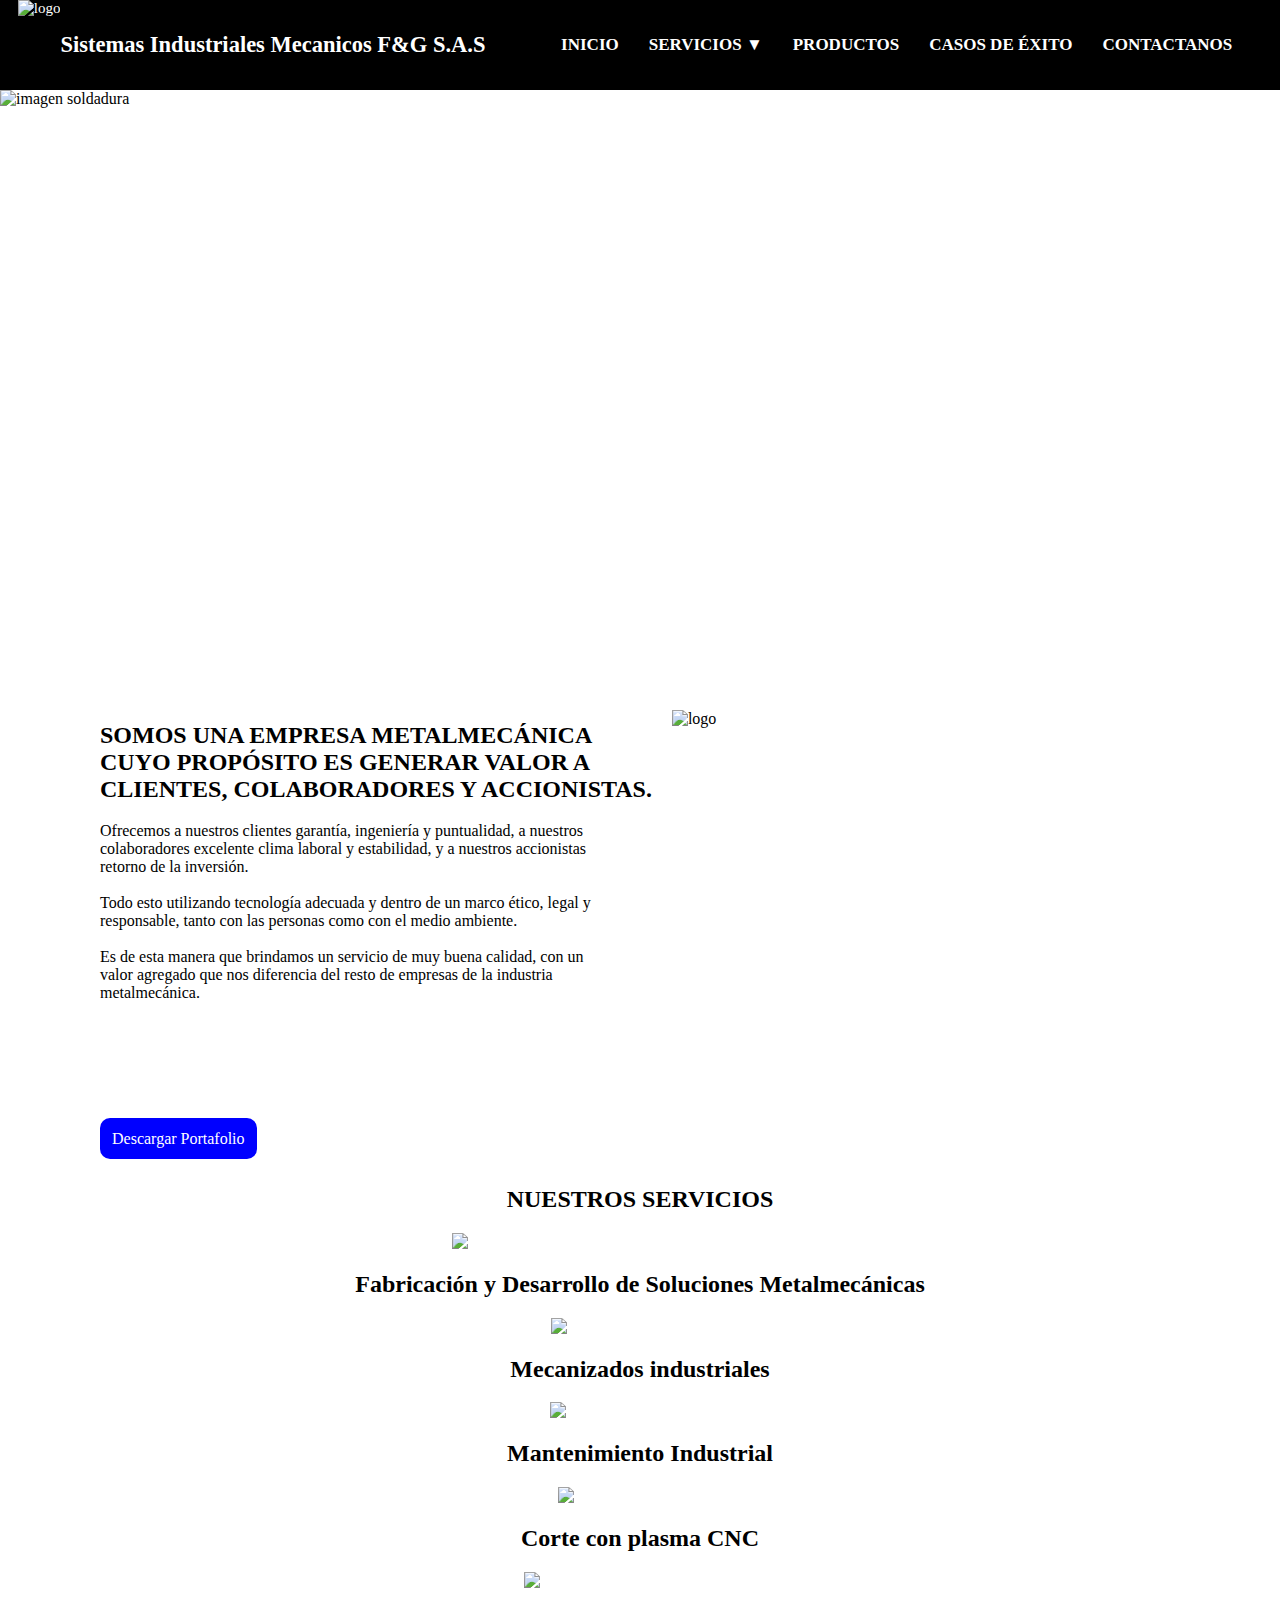
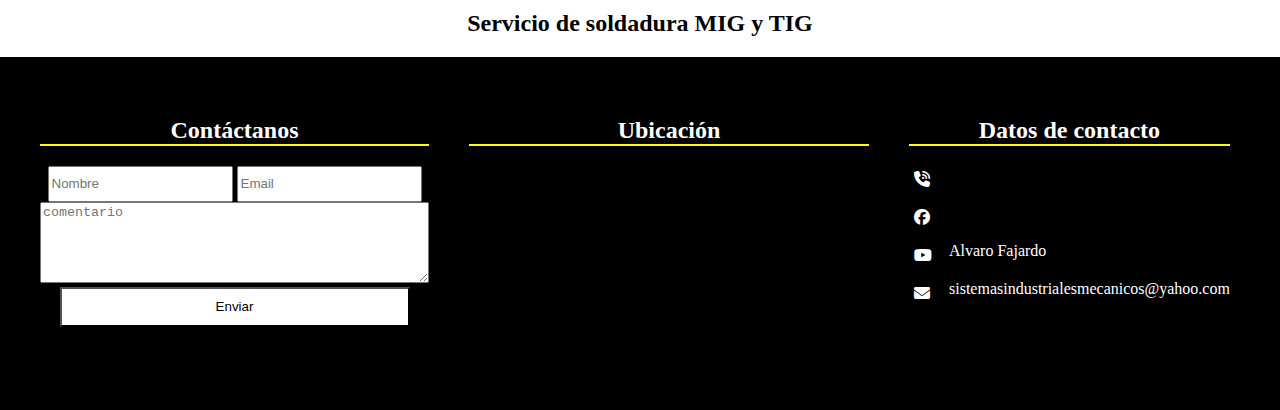
==== index.html @ 3709bdce "primer guardado" ====
<!DOCTYPE html>
<html lang="en">
<head>
    <meta charset="UTF-8">
    <meta http-equiv="X-UA-Compatible" content="IE=edge">
    <meta name="viewport" content="width=device-width, initial-scale=1.0">
    <title>SIM</title>
    <link rel="stylesheet" href="./estilos/style.css">
   <link rel="shortcut icon" href="./imagenes/WhatsApp_Image_2023-05-24_at_4.40.27_PM-removebg-preview.png" type="imege/x-icon">
   <link rel="stylesheet" href="https://cdnjs.cloudflare.com/ajax/libs/font-awesome/6.4.0/css/all.min.css">
</head>
<body>
     <!--primera parte-->
 <header>
        <a href="index.html" class="logo">
            <img src="./imagenes/WhatsApp_Image_2023-05-24_at_4.40.27_PM-removebg-preview.png" alt="logo">
            <h2 class="titulo">Sistemas Industriales Mecanicos F&G S.A.S</h2>
        </a>
        <nav>
            <ol class="listaorisontal">
                <li>
                  <a href="index.html" class="links">INICIO</a>
                </li>
                <li>
                  <a href="./pages/Servicios.html" class="links">SERVICIOS &#9660;</a>
                  <ol class="listavertical">
                    <li><a href="./pages/fabricacion.html">Fabricación y Desarrollo de Soluciones Metalmecánicas</a></li>
                    <li><a href="./pages/mecanizos.html">Mecánizados Industriales</a></li>
                    <li><a href="./pages/mantenimiento.html">Mantenimiento Industrial</a></li>
                    <li><a href="./pages/SoldaduraMIG.html">Soldadura MIG y TIG</a></li>
                    <li><a href="./pages/SoldaduraMIG.html">Corte de plasma CNC</a></li>
                  </ol>
               </li>
               <li>
                  <a href="./pages/productos.html" class="links">PRODUCTOS</a>
               </li>
                <li>
                  <a href="./pages/casosdeexito.html" class="links">CASOS DE ÉXITO</a>
              </li>
               <li>
                  <a href="./pages/contacto.html" class="links">CONTACTANOS</a>
            </li>
            </ol>
        </nav>
 </header>
 <!--carrusel-->
 <main>
    <div class="carrusel" >
        <img src="./imagenes/soldador.jpeg" alt="imagen soldadura" class="carrusel" >
    </div>
    <div class="parrafo">
     <section>
      <h2>SOMOS UNA EMPRESA METALMECÁNICA <br>
         CUYO PROPÓSITO ES GENERAR VALOR A <br>
         CLIENTES, COLABORADORES Y ACCIONISTAS.
      </h2>
        <p>Ofrecemos a nuestros clientes garantía, ingeniería y puntualidad, a nuestros <br>
         colaboradores excelente clima laboral y estabilidad, y a nuestros accionistas <br>
         retorno de la inversión. <br>
         <br>
         Todo esto utilizando tecnología adecuada y dentro de un marco ético, legal y <br>
         responsable, tanto con las personas como con el medio ambiente. <br>
         <br>
         Es de esta manera que brindamos un servicio de muy buena calidad, con un <br>
         valor agregado que nos diferencia del resto de empresas de la industria <br>
         metalmecánica.
        </p>
     </section> 
      <img src="./imagenes/WhatsApp_Image_2023-05-24_at_4.40.27_PM-removebg-preview.png" alt="logo">
    </div>
    <div>
        <a download="Portafolio" href="./imagenes/PORTAFOLIO SIM 02.pdf" class="descargable">Descargar Portafolio</a>
    </div>
    <br>
    <!--servicios-->
    <div class="pservicios">
        <article>
         <h2>NUESTROS SERVICIOS</h2>
            <a href="./pages/fabricacion.html">
         <img src="./imagenes/Inicio/nuestros servicios/Fabricación y Desarrollo de Soluciones Metalmecánicas.jpeg" alt="Fabricación y Desarrollo de Soluciones Metalmecánicas">
         <h2 style="color: black;">Fabricación y Desarrollo de Soluciones Metalmecánicas</h2>
            </a>
        </article>
        <article>
            <a href="./pages/mecanizos.html">
         <img src="./imagenes/Inicio/nuestros servicios/mecanizados.png" alt="Mecanizados industriales">
         <h2 style="color: black;">Mecanizados industriales</h2>
            </a>
        </article>
        <article>
            <a href="./pages/mantenimiento.html">
         <img src="./imagenes/Inicio/nuestros servicios/mantenimiento-industrial-1.jpg" alt="Mantenimiento Industrial">
         <h2 style="color: black;">Mantenimiento Industrial</h2>
            </a>
        </article>
        <article>
            <a href="./pages/cortesp.html">
            <img src="./imagenes/Inicio/nuestros servicios/corte plasma.jpg" alt="Corte con plasma CNC">
            <h2 style="color: black;">Corte con plasma CNC</h2>
            </a>
        </article>
        <article>
            <a href="./pages/SoldaduraMIG.html">
            <img src="./imagenes/Inicio/nuestros servicios/soldadura mig tig.jpg" alt="Servicio de soldadura MIG y TIG">
            <h2 style="color: black;">Servicio de soldadura MIG y TIG</h2>
            </a>
        </article>
    
    </div>
 </main>

 <!--footer-->

<footer>
    <div class="pcontactanos">
        <h2>Contáctanos</h2>
        <form action="">
        <input type="text" name="Nombre" id="Nombre" placeholder="Nombre">
        <input type="email" name="email" id="email" placeholder="Email">
        <br>
        <textarea name="comentario" id="" cols="46" rows="5" placeholder="comentario"></textarea>
        <br>
        <input type="submit" value="Enviar" id="enviar">
        </form>
    </div>
    <div>
        <h2>Ubicación</h2>
        <iframe src="https://www.google.com/maps/embed?pb=!1m18!1m12!1m3!1d836.5293182212894!2d-76.1641894205903!3d4.1758331933581765!2m3!1f0!2f0!3f0!3m2!1i1024!2i768!4f13.1!3m3!1m2!1s0x8e39c9f2c758d8e1%3A0x20f1a69b98691352!2sSistemas%20Industriales%20Mec%C3%A1nicos%20F%26G%20SAS!5e0!3m2!1ses!2sco!4v1685224114436!5m2!1ses!2sco" width="400" height="300" style="border:0;" allowfullscreen="" loading="lazy" referrerpolicy="no-referrer-when-downgrade"></iframe>
    </div>
    <div class="footercontac">
        <h2>Datos de contacto</h2>
        <a href="" ><i class="fa-solid fa-phone-volume"></i></a>
        <br>
        <a href=""><i class="fa-brands fa-facebook"></i></a>
        <br>
        <a href="https://www.youtube.com/@alvarofajardo7333/videos"><i class="fa-brands fa-youtube"></i>Alvaro Fajardo</a>
        <br>
        <a href=""><i class="fa-solid fa-envelope"></i>sistemasindustrialesmecanicos@yahoo.com</a>

    </div>
</footer>

</body>
</html>
---- estilos/style.css ----
html{
        width: 100%;
        height: 100%;
}
body{
    font-weight: sans-serif;
    margin: 0;
    background-image: url(../imagenes/layered-steps-haikei.svg); 
}

header{
min-height: 70px;
background-color:black;
display: flex;
justify-content: space-around;
align-items: center;
font-size: 15px;
}
a{
text-decoration: none;
color: white;
}
.logo{
    display: flex;
    align-items: center;
    padding-right: 0px;
}
 
.logo img{
    display: flex;
    height: 90px;
}
nav a{
font-weight: 800;
padding-right:30px;
font-size: 17px;
}
.listaorisontal{
    display: flex;
    justify-content: space-around;
    list-style: none;
}
.listavertical li a{
    display: block;
    list-style: none;
    padding: 20px;
    padding-left: 0px;
}
.listavertical{
    position: absolute;
    display: none;
    list-style: none;
    width: 200px;
    background-color: black;
}
.listaorisontal li:hover .listavertical{
    display: block;
}
nav a:hover{
    color: yellow;
}
@media (max-width:680px){
    header{
        flex-direction: column;
    }
    nav{
        padding: 10px 0px;
    }
    .carrusel{
        height: 400px;
        width: 200px;
    }
}

/* main (imagen)*/


.carrusel{
   height: 500px;
   width:1300px;
   margin: auto;
   display: flex;
}

.parrafo{
    display: flex;
    align-items: center;
    padding: 100px;
    
}
.parrafo img{
height: 300px;
width: 300px;
padding: 20px;
}
.parrafo select{
    font-size: 25px;
}

/* descargable */
.descargable{
    background-color:blue;
    width: 100px;
    padding: 12px;
    border-radius: 10px;
    margin: 100px;

}
.descargable:hover{
    background-color: black;
}

/*servicios*/

.pservicios{
    text-align: center;
    
}
.pservicios img{
    width: 600px;
    height: 400px;
}

/* footer*/

footer{
    display:flex;
  padding: 20px;
  text-align: center;
  background-color: black;

}
footer h2{
    color: white;
}
footer div iframe{
    height: 200px;
}
#Nombre{
    height: 30px;
}
#email{
    height: 30px;
}
#enviar{
    width: 350px;
    height: 40px;
    background-color: white;
}
#enviar:hover{
    background-color: yellow;
}

footer div{
    padding: 20px;
}

footer div h2{
    border-bottom: 2px solid yellow;
}
.footercontac a i{
    height: 10px;
    width: 10px;
    display: flex;
    flex-direction: row;
    margin: 5px;
    padding-right: 20px;
}
.footercontac a{
    display: flex;
    flex-direction: row;
    
}

/*servicios pagina 2*/
h1{
    text-align: center;
}
.servicios article{
    display: flex;
    
    align-items: center;

}

.servicios img{
    width: 600px;
    height: 400px;
    vertical-align: 30px;
   
}
/*productos*/
.prodes{
    
     background-color:blue;
     width: 100px;
     padding: 100px;
     border-radius: 10px;
     margin: 500px;
    
    
     
}
.prodes:hover{
    background-color: black;
}
.eldescar{
    text-align: center;
    padding-top: 200px;
    margin-bottom: 10%;
}
.abajo{
    margin-top: 100px;
}
/*casos de exito*/
.exito{
    align-items: center;
    display: flex;
    flex-direction: column;
}
.exito h2{
    text-align: center;
    border-bottom: 2px solid yellow;
}
.exito img{
    width: 600px;
    height: 400px;
}
/*contacto*/
.contacto{
    display: flex;
    flex-direction: column;
    align-items: center;
}
.contacto #Nombre{
    width: 770px;
    height: 45.5px;
}
.contacto #email{
    width: 770px;
    height: 45.5px;
}
.contacto #telefono{
    width: 770px;
    height: 45.5px;
}
.contacto #asunto{
    width: 770px;
    height: 45.5px;
}
.contacto #enviar{
    width: 774px;
    height: 60px;
}
/*fabricacion*/
.fabricacion{
background-color: cadetblue;
padding: 50px;
}
.fabricacion h1{
    font-size: 50px;
    color: white;
    border-bottom: 4px solid blue;
}
.imgs{
    display: flex;
    padding: 20px;
    width: 400px;
    height: 400px;
}
.imgs img{
    padding: 10px;
}
article p{
    font-size: 25px;
}
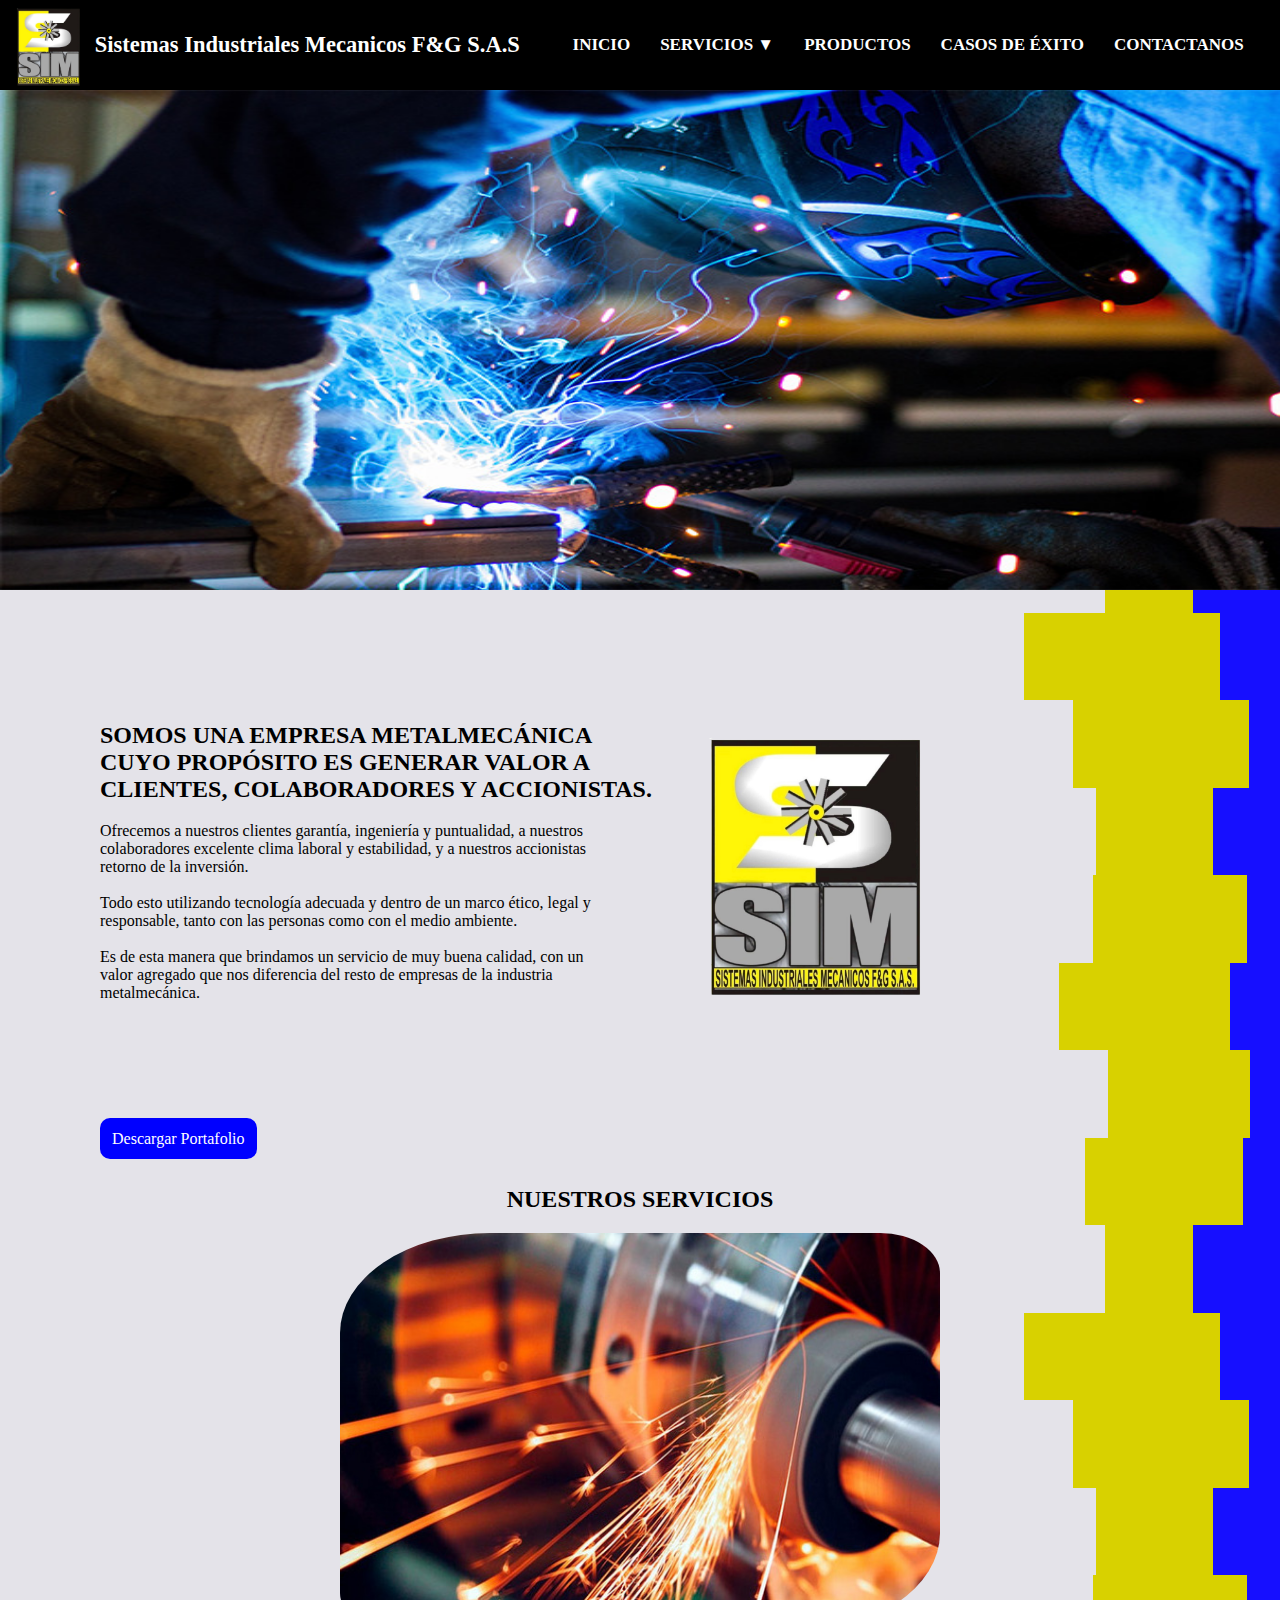
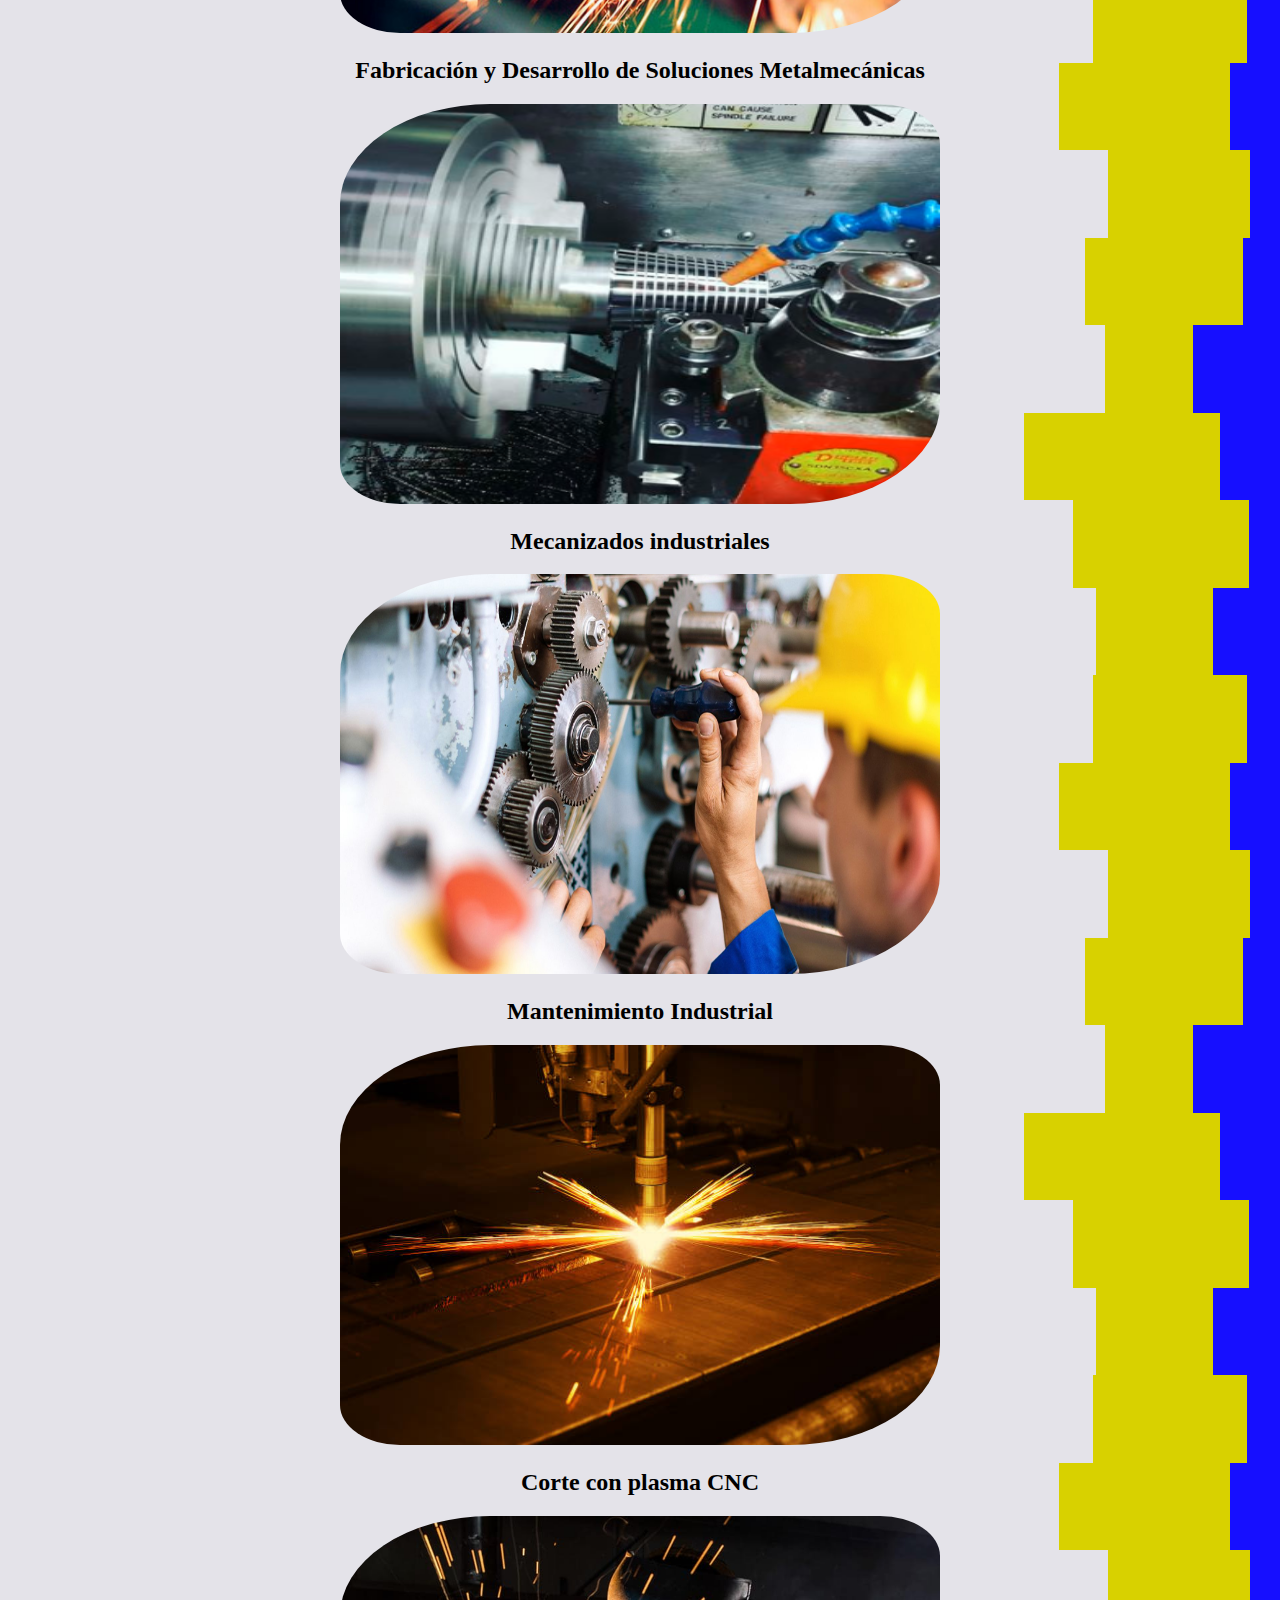
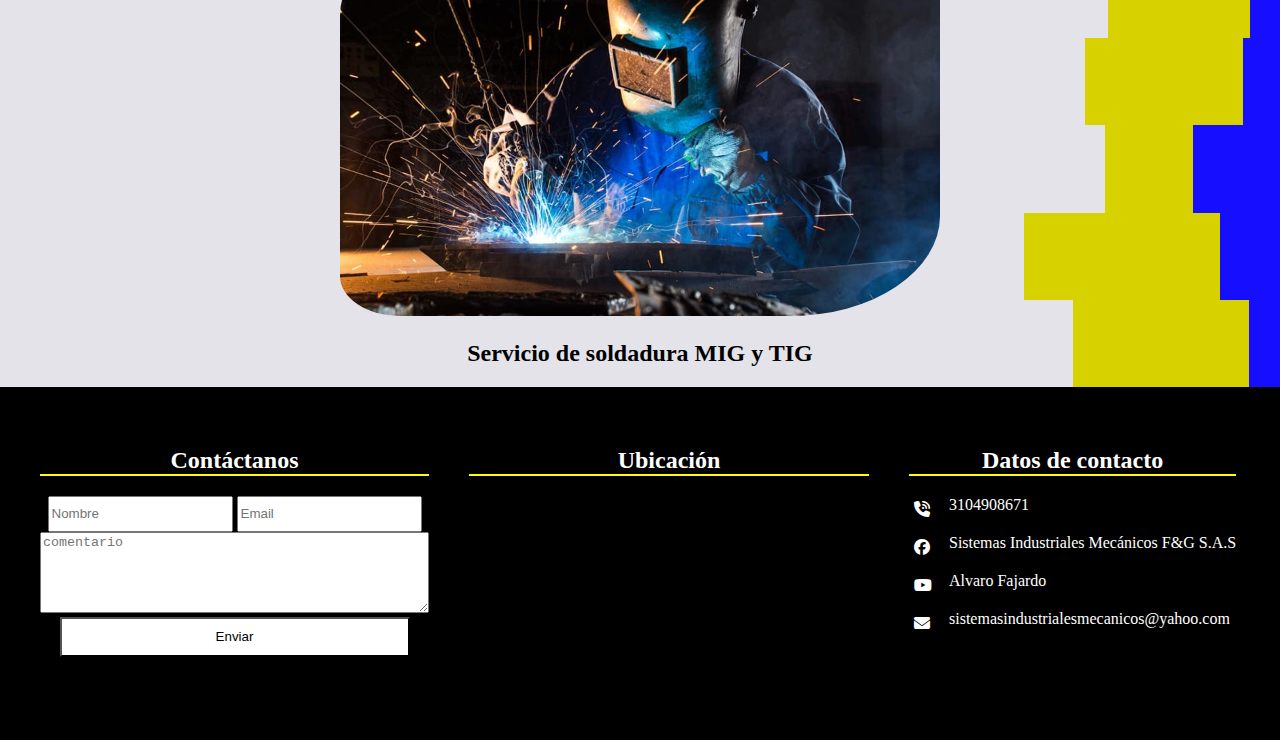
==== commit b27699fb: "responsive min" ====
--- a/index.html
+++ b/index.html
@@ -22,13 +22,13 @@
                   <a href="index.html" class="links">INICIO</a>
                 </li>
                 <li>
-                  <a href="./pages/Servicios.html" class="links">SERVICIOS &#9660;</a>
+                  <a href="./pages/servicios.html" class="links">SERVICIOS &#9660;</a>
                   <ol class="listavertical">
                     <li><a href="./pages/fabricacion.html">Fabricación y Desarrollo de Soluciones Metalmecánicas</a></li>
                     <li><a href="./pages/mecanizos.html">Mecánizados Industriales</a></li>
                     <li><a href="./pages/mantenimiento.html">Mantenimiento Industrial</a></li>
-                    <li><a href="./pages/SoldaduraMIG.html">Soldadura MIG y TIG</a></li>
-                    <li><a href="./pages/SoldaduraMIG.html">Corte de plasma CNC</a></li>
+                    <li><a href="./pages/soldaduramig.html">Soldadura MIG y TIG</a></li>
+                    <li><a href="./pages/cortesp.html">Corte de plasma CNC</a></li>
                   </ol>
                </li>
                <li>
@@ -118,7 +118,7 @@
         <input type="text" name="Nombre" id="Nombre" placeholder="Nombre">
         <input type="email" name="email" id="email" placeholder="Email">
         <br>
-        <textarea name="comentario" id="" cols="46" rows="5" placeholder="comentario"></textarea>
+        <textarea name="comentario" id="comentario" cols="46" rows="5" placeholder="comentario"></textarea>
         <br>
         <input type="submit" value="Enviar" id="enviar">
         </form>
@@ -129,9 +129,9 @@
     </div>
     <div class="footercontac">
         <h2>Datos de contacto</h2>
-        <a href="" ><i class="fa-solid fa-phone-volume"></i></a>
+        <a href="" ><i class="fa-solid fa-phone-volume"></i>3104908671</a>
         <br>
-        <a href=""><i class="fa-brands fa-facebook"></i></a>
+        <a href="https://www.facebook.com/Sistemasindustrialesmecanicosandalucia?mibextid=ZbWKwL"><i class="fa-brands fa-facebook"></i>Sistemas Industriales Mecánicos F&G S.A.S</a>
         <br>
         <a href="https://www.youtube.com/@alvarofajardo7333/videos"><i class="fa-brands fa-youtube"></i>Alvaro Fajardo</a>
         <br>
--- a/estilos/style.css
+++ b/estilos/style.css
@@ -59,18 +59,6 @@
 nav a:hover{
     color: yellow;
 }
-@media (max-width:680px){
-    header{
-        flex-direction: column;
-    }
-    nav{
-        padding: 10px 0px;
-    }
-    .carrusel{
-        height: 400px;
-        width: 200px;
-    }
-}
 
 /* main (imagen)*/
 
@@ -119,6 +107,7 @@
 .pservicios img{
     width: 600px;
     height: 400px;
+    border-radius: 25% 10%;
 }
 
 /* footer*/
@@ -172,6 +161,52 @@
     
 }
 
+/*responsive*/
+
+@media(max-width:480px){
+
+    header{
+        flex-direction: column;
+    }
+    .listaorisontal{
+        flex-direction: column;
+    }
+    .listaorisontal li{
+        padding: 1rem;
+    }
+
+    nav{
+        padding: 10px 0px;
+    }
+    .carrusel{
+        height: 300px;
+        width: 420px;
+    }
+    .parrafo{
+        flex-direction: column;
+    }
+
+    .pservicios img{
+        width: 350px;
+        height: 200px;
+        border-radius: 25% 10%;
+    }
+    footer{
+        display: flex;
+        flex-direction: column;
+    }
+    #comentario{
+        width: 300px;
+        height: 100px;
+    }
+    #enviar{
+        width:300px;
+    }
+    footer iframe{
+        width: 300px;
+    }
+
+}
 /*servicios pagina 2*/
 h1{
     text-align: center;
@@ -226,6 +261,12 @@
     width: 600px;
     height: 400px;
 }
+@media(max-width:480px){
+    .exito img{
+        width: 400px;
+        height: 300px;
+    }
+}
 /*contacto*/
 .contacto{
     display: flex;
@@ -251,6 +292,30 @@
 .contacto #enviar{
     width: 774px;
     height: 60px;
+}
+@media(max-width:480px){
+    
+
+    .contacto #Nombre{
+        width: 400px;
+        height: 45.5px;
+    }
+    .contacto #email{
+        width: 400px;
+        height: 45.5px;
+    }
+    .contacto #telefono{
+        width: 400px;
+        height: 45.5px;
+    }
+    .contacto #asunto{
+        width: 400px;
+        height: 45.5px;
+    }
+    .contacto #enviar{
+        width: 400px;
+        height: 60px;
+    }
 }
 /*fabricacion*/
 .fabricacion{
@@ -275,7 +340,16 @@
     font-size: 25px;
 }
 
-
-
-
-
+@media(max-width:480px){
+    .imgs{
+        flex-direction: column;
+    }
+    article p{
+        font-size: 25px;
+        display: flex;
+    }
+}
+
+
+
+
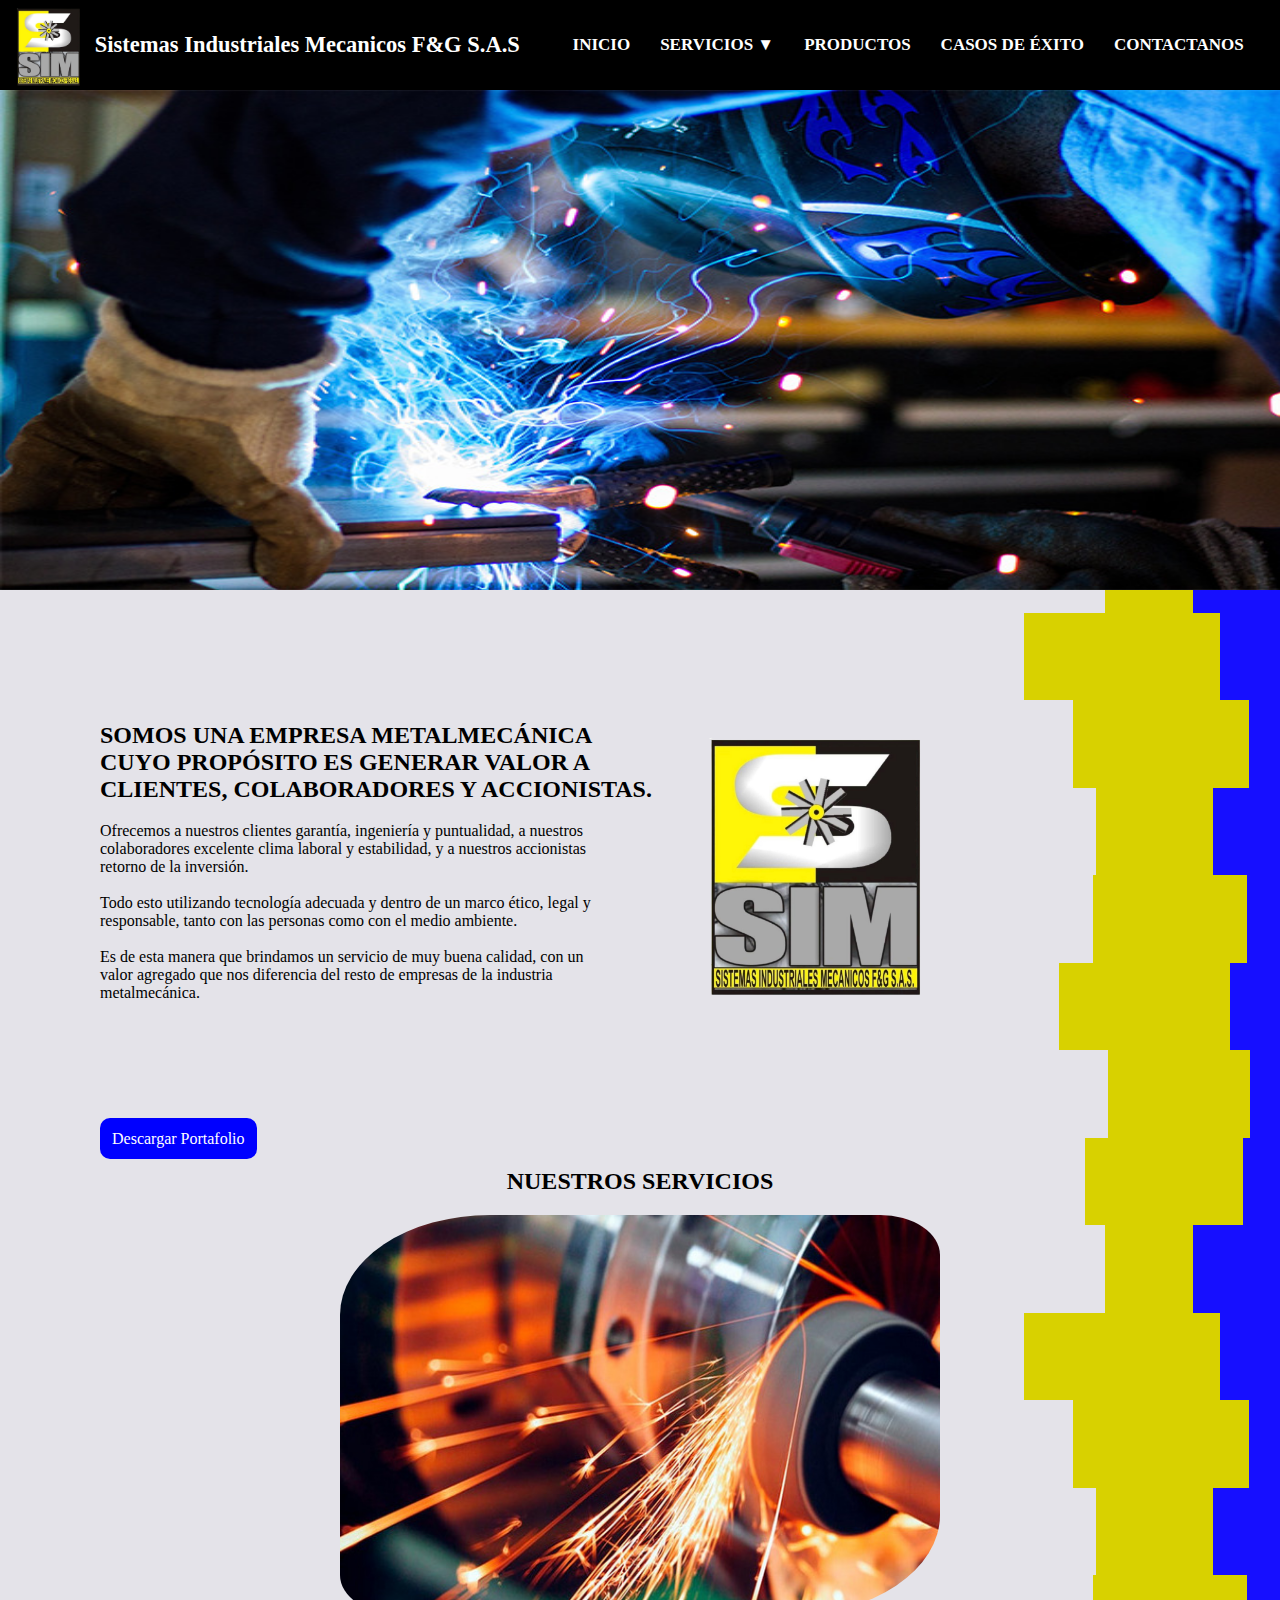
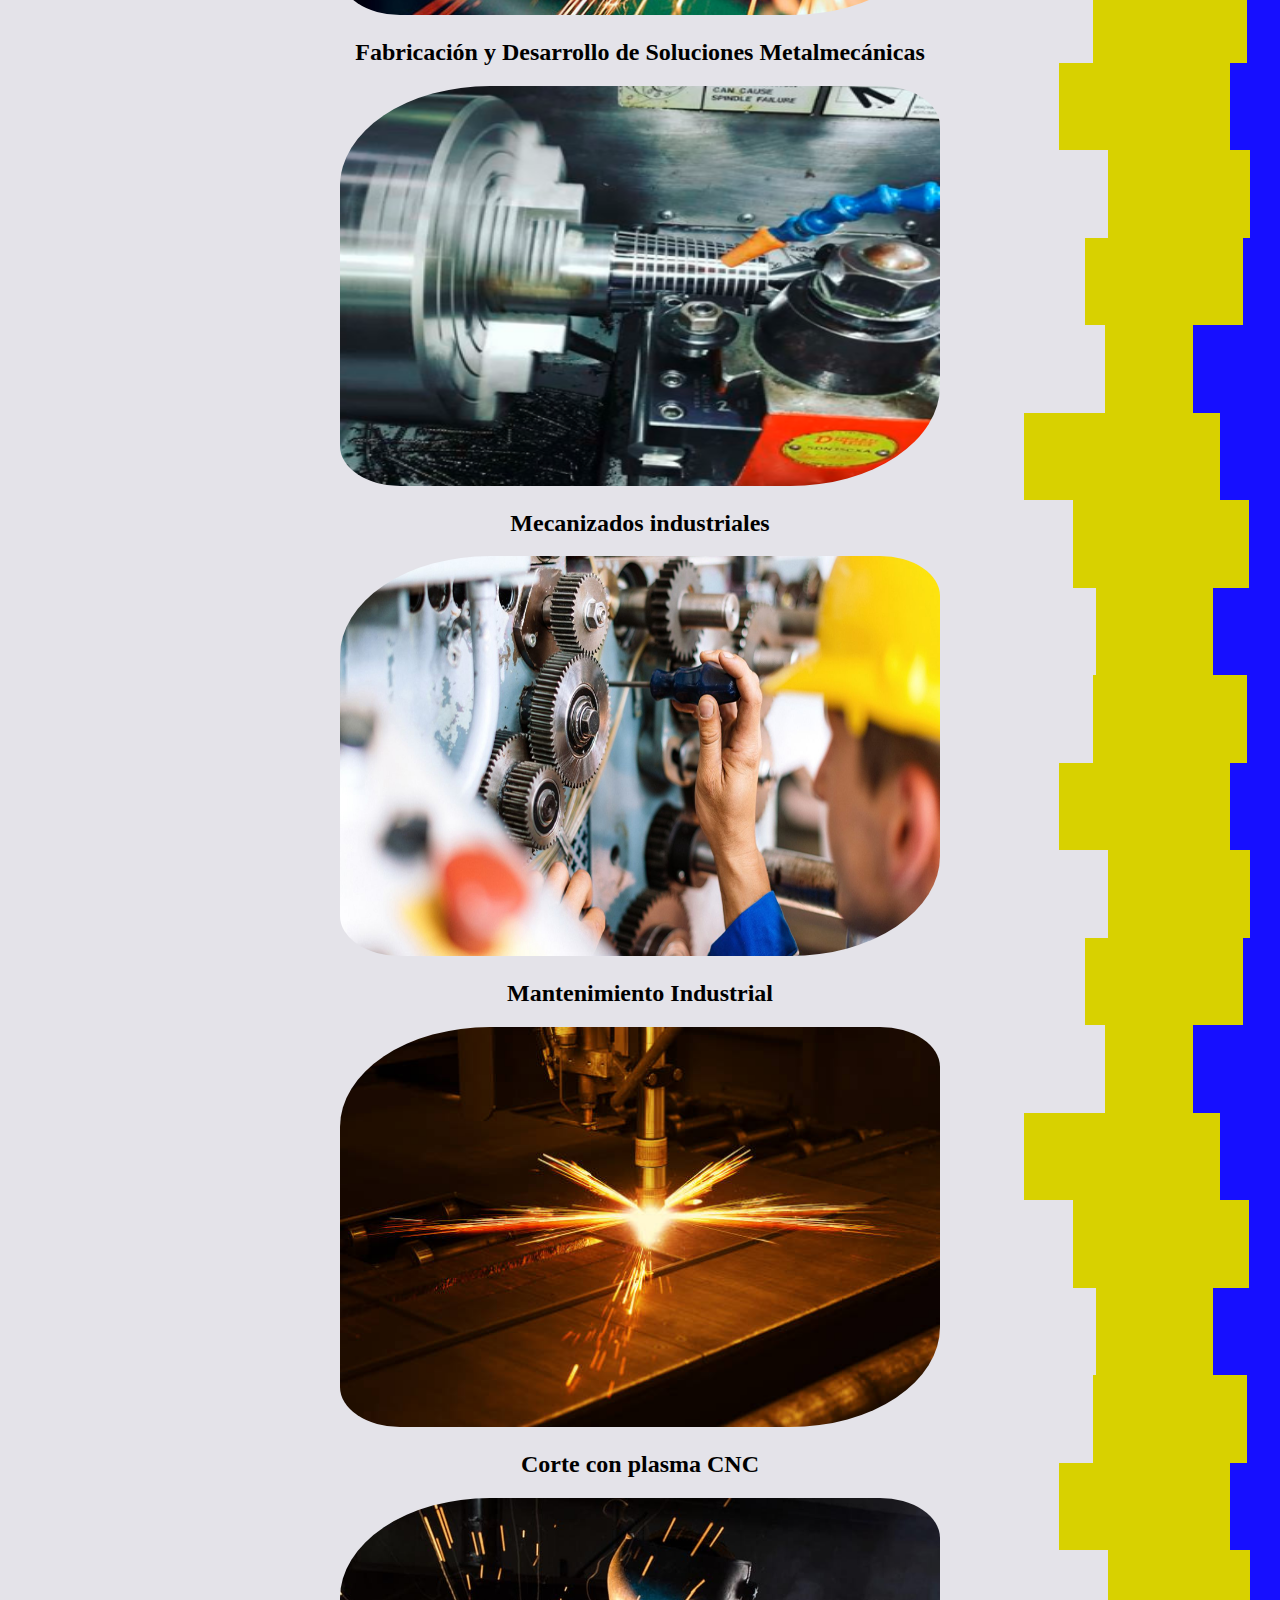
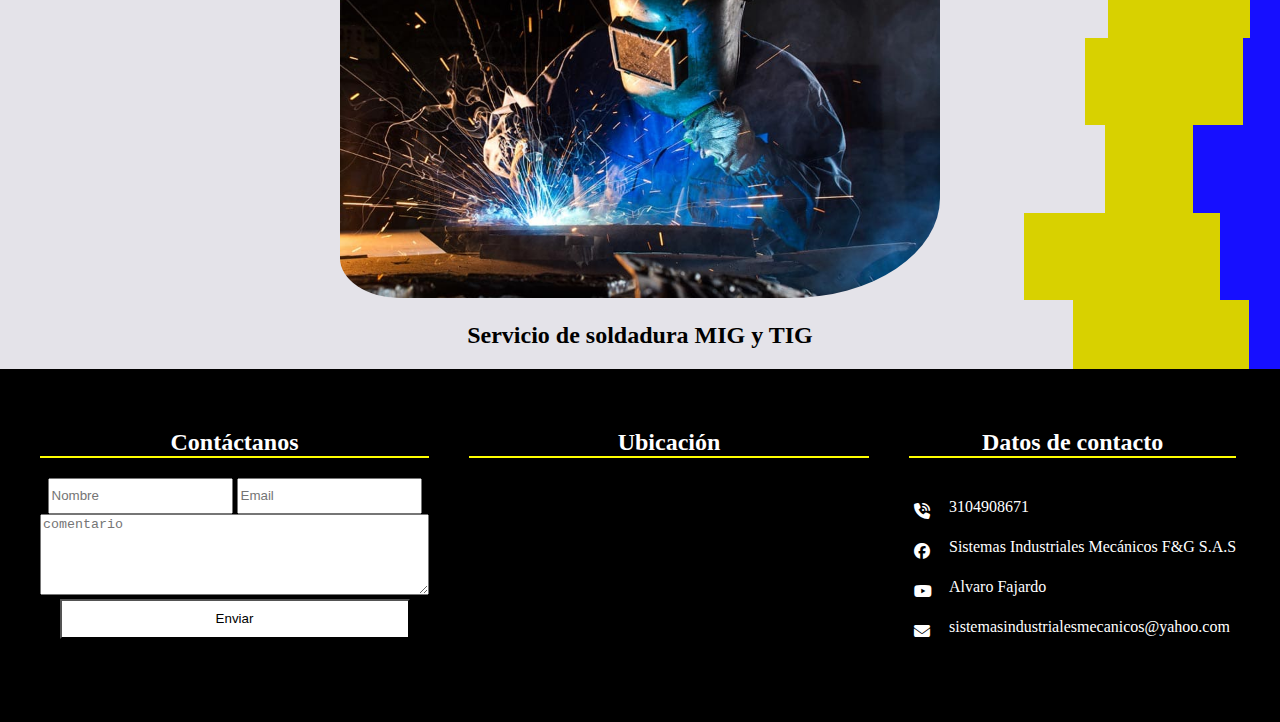
==== commit 011e7688: "mejora resposive" ====
--- a/index.html
+++ b/index.html
@@ -16,7 +16,11 @@
             <img src="./imagenes/WhatsApp_Image_2023-05-24_at_4.40.27_PM-removebg-preview.png" alt="logo">
             <h2 class="titulo">Sistemas Industriales Mecanicos F&G S.A.S</h2>
         </a>
+            <label for="check" class="mostrar-menu">
+                &#8801
+            </label>
         <nav>
+            <input type="checkbox" name="" id="check">
             <ol class="listaorisontal">
                 <li>
                   <a href="index.html" class="links">INICIO</a>
@@ -39,7 +43,7 @@
               </li>
                <li>
                   <a href="./pages/contacto.html" class="links">CONTACTANOS</a>
-            </li>
+               </li>
             </ol>
         </nav>
  </header>
@@ -71,7 +75,7 @@
     <div>
         <a download="Portafolio" href="./imagenes/PORTAFOLIO SIM 02.pdf" class="descargable">Descargar Portafolio</a>
     </div>
-    <br>
+
     <!--servicios-->
     <div class="pservicios">
         <article>
@@ -130,11 +134,11 @@
     <div class="footercontac">
         <h2>Datos de contacto</h2>
         <a href="" ><i class="fa-solid fa-phone-volume"></i>3104908671</a>
-        <br>
+        
         <a href="https://www.facebook.com/Sistemasindustrialesmecanicosandalucia?mibextid=ZbWKwL"><i class="fa-brands fa-facebook"></i>Sistemas Industriales Mecánicos F&G S.A.S</a>
-        <br>
+        
         <a href="https://www.youtube.com/@alvarofajardo7333/videos"><i class="fa-brands fa-youtube"></i>Alvaro Fajardo</a>
-        <br>
+        
         <a href=""><i class="fa-solid fa-envelope"></i>sistemasindustrialesmecanicos@yahoo.com</a>
 
     </div>
--- a/estilos/style.css
+++ b/estilos/style.css
@@ -59,6 +59,19 @@
 nav a:hover{
     color: yellow;
 }
+.mostrar-menu {
+    color: white;
+    cursor: pointer;
+    font-size: 30px;
+    display: none;
+    transition: 0.4s;
+}
+.mostrar-menu{
+    order: 1;
+}
+#check{
+ display: none;
+}
 
 /* main (imagen)*/
 
@@ -158,25 +171,42 @@
 .footercontac a{
     display: flex;
     flex-direction: row;
+    padding-top: 20px;
     
 }
 
 /*responsive*/
 
-@media(max-width:480px){
+@media(max-width:420px){
 
     header{
         flex-direction: column;
     }
+
+    .mostrar-menu ,
+    .esconder-menu{
+        color: white;
+        display: block;
+        position: relative;
+    }
+
     .listaorisontal{
-        flex-direction: column;
-    }
-    .listaorisontal li{
-        padding: 1rem;
-    }
-
-    nav{
-        padding: 10px 0px;
+        position:fixed;
+        top: 80px;
+        bottom: 0;
+        background-color: black;
+        width: 100%;
+        left: 0;
+        display: flex;
+        justify-content: space-evenly;
+        flex-direction: column;
+        align-items: center;
+        clip-path: circle(0 at center);
+        transition: clip-path 1s ease-in-out;
+    }
+
+    #check:checked + .listaorisontal{
+        clip-path: circle(100% at center);
     }
     .carrusel{
         height: 300px;
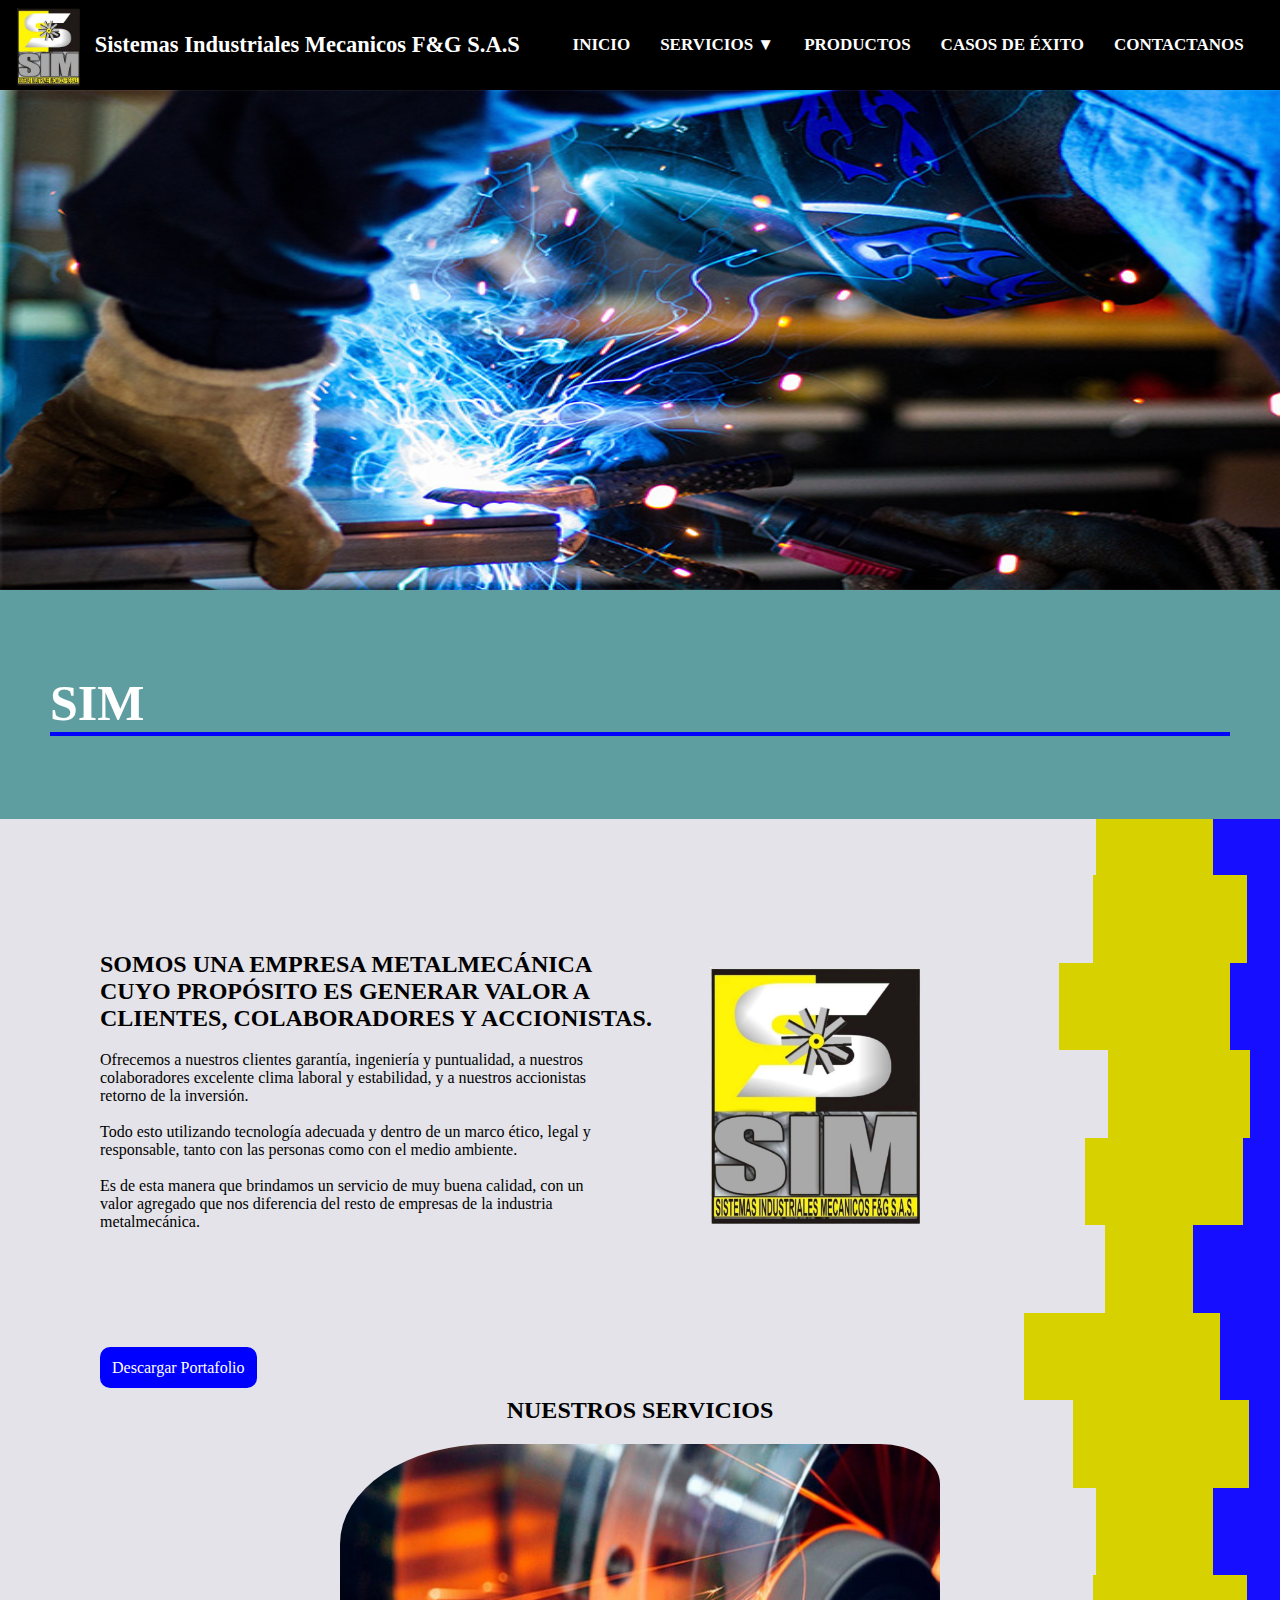
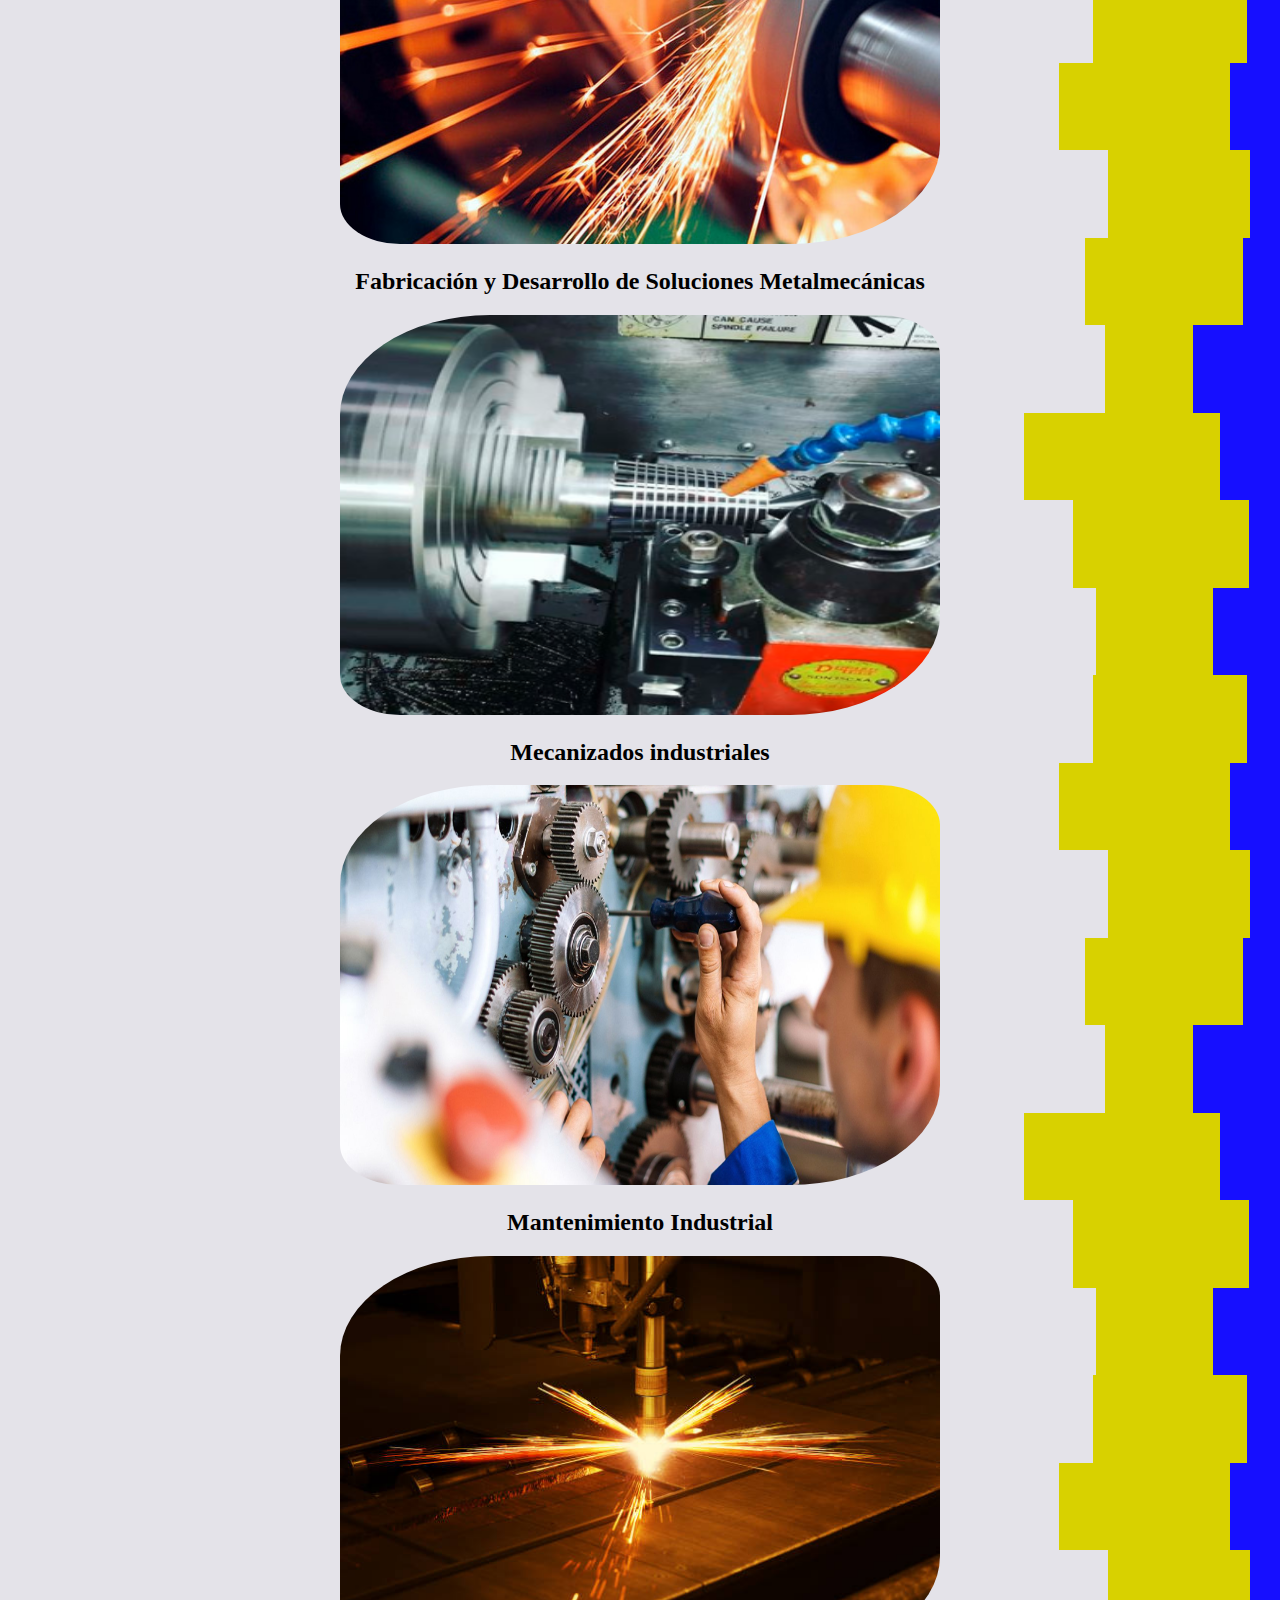
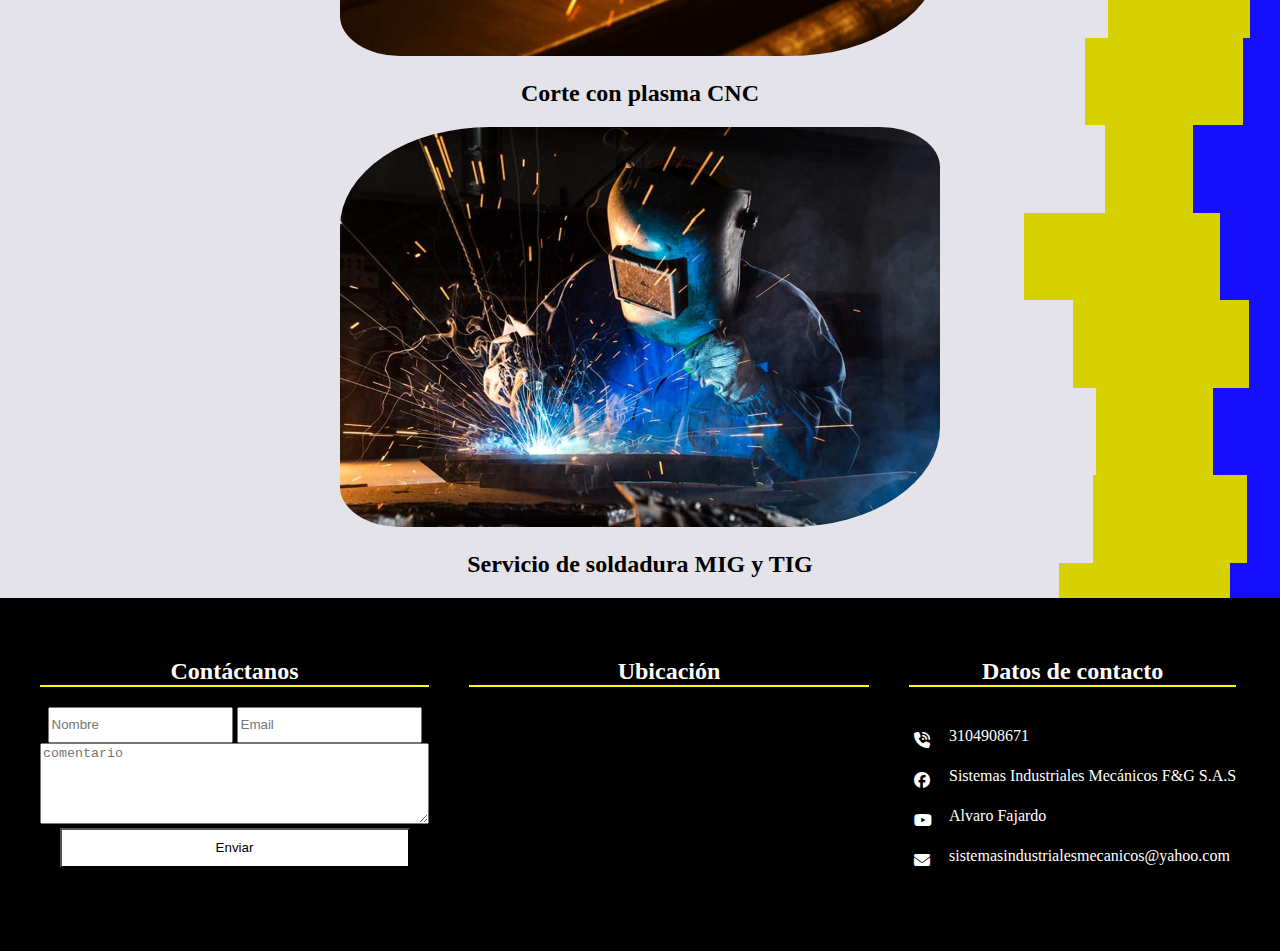
==== commit 9124106a: "cambios responsive" ====
--- a/index.html
+++ b/index.html
@@ -4,6 +4,7 @@
     <meta charset="UTF-8">
     <meta http-equiv="X-UA-Compatible" content="IE=edge">
     <meta name="viewport" content="width=device-width, initial-scale=1.0">
+    <meta name="SIM" content= "empresa metalmecánica alimentos">
     <title>SIM</title>
     <link rel="stylesheet" href="./estilos/style.css">
    <link rel="shortcut icon" href="./imagenes/WhatsApp_Image_2023-05-24_at_4.40.27_PM-removebg-preview.png" type="imege/x-icon">
@@ -26,7 +27,7 @@
                   <a href="index.html" class="links">INICIO</a>
                 </li>
                 <li>
-                  <a href="./pages/servicios.html" class="links">SERVICIOS &#9660;</a>
+                  <a href="" class="links">SERVICIOS &#9660;</a>
                   <ol class="listavertical">
                     <li><a href="./pages/fabricacion.html">Fabricación y Desarrollo de Soluciones Metalmecánicas</a></li>
                     <li><a href="./pages/mecanizos.html">Mecánizados Industriales</a></li>
@@ -50,7 +51,10 @@
  <!--carrusel-->
  <main>
     <div class="carrusel" >
-        <img src="./imagenes/soldador.jpeg" alt="imagen soldadura" class="carrusel" >
+        <img src="./imagenes/soldador.jpeg" alt="imagen soldadura" class="carrusel" loading="lazy">
+    </div>
+    <div class="fabricacion">
+        <h1>SIM</h1>
     </div>
     <div class="parrafo">
      <section>
@@ -81,31 +85,31 @@
         <article>
          <h2>NUESTROS SERVICIOS</h2>
             <a href="./pages/fabricacion.html">
-         <img src="./imagenes/Inicio/nuestros servicios/Fabricación y Desarrollo de Soluciones Metalmecánicas.jpeg" alt="Fabricación y Desarrollo de Soluciones Metalmecánicas">
+         <img src="./imagenes/Inicio/nuestros servicios/Fabricación y Desarrollo de Soluciones Metalmecánicas.jpeg" alt="Fabricación y Desarrollo de Soluciones Metalmecánicas" loading="lazy">
          <h2 style="color: black;">Fabricación y Desarrollo de Soluciones Metalmecánicas</h2>
             </a>
         </article>
         <article>
             <a href="./pages/mecanizos.html">
-         <img src="./imagenes/Inicio/nuestros servicios/mecanizados.png" alt="Mecanizados industriales">
+         <img src="./imagenes/Inicio/nuestros servicios/mecanizados.png" alt="Mecanizados industriales"loading="lazy">
          <h2 style="color: black;">Mecanizados industriales</h2>
             </a>
         </article>
         <article>
             <a href="./pages/mantenimiento.html">
-         <img src="./imagenes/Inicio/nuestros servicios/mantenimiento-industrial-1.jpg" alt="Mantenimiento Industrial">
+         <img src="./imagenes/Inicio/nuestros servicios/mantenimiento-industrial-1.jpg" alt="Mantenimiento Industrial" loading="lazy">
          <h2 style="color: black;">Mantenimiento Industrial</h2>
             </a>
         </article>
         <article>
             <a href="./pages/cortesp.html">
-            <img src="./imagenes/Inicio/nuestros servicios/corte plasma.jpg" alt="Corte con plasma CNC">
+            <img src="./imagenes/Inicio/nuestros servicios/corte plasma.jpg" alt="Corte con plasma CNC" loading="lazy">
             <h2 style="color: black;">Corte con plasma CNC</h2>
             </a>
         </article>
         <article>
             <a href="./pages/SoldaduraMIG.html">
-            <img src="./imagenes/Inicio/nuestros servicios/soldadura mig tig.jpg" alt="Servicio de soldadura MIG y TIG">
+            <img src="./imagenes/Inicio/nuestros servicios/soldadura mig tig.jpg" alt="Servicio de soldadura MIG y TIG" loading="lazy">
             <h2 style="color: black;">Servicio de soldadura MIG y TIG</h2>
             </a>
         </article>
--- a/estilos/style.css
+++ b/estilos/style.css
@@ -1,385 +1,400 @@
-html{
-        width: 100%;
-        height: 100%;
-}
-body{
-    font-weight: sans-serif;
-    margin: 0;
-    background-image: url(../imagenes/layered-steps-haikei.svg); 
-}
-
-header{
-min-height: 70px;
-background-color:black;
-display: flex;
-justify-content: space-around;
-align-items: center;
-font-size: 15px;
-}
-a{
-text-decoration: none;
-color: white;
-}
-.logo{
+@charset "UTF-8";
+html {
+  width: 100%;
+  height: 100%;
+}
+
+body {
+  font-weight: sans-serif;
+  margin: 0;
+  background-image: url(../imagenes/layered-steps-haikei.svg);
+}
+@media (max-width: 480px) {
+  body {
+    background-image: none;
+  }
+}
+
+a {
+  text-decoration: none;
+  color: white;
+}
+
+h1 {
+  text-align: center;
+}
+
+header {
+  min-height: 70px;
+  background-color: black;
+  display: flex;
+  justify-content: space-around;
+  align-items: center;
+  font-size: 15px;
+}
+
+.logo {
+  display: flex;
+  align-items: center;
+  padding-right: 0px;
+}
+.logo img {
+  display: flex;
+  height: 90px;
+}
+
+nav a {
+  font-weight: 800;
+  padding-right: 30px;
+  font-size: 17px;
+}
+
+.listaorisontal {
+  display: flex;
+  justify-content: space-around;
+  list-style: none;
+}
+
+.listavertical {
+  position: absolute;
+  display: none;
+  list-style: none;
+  width: 200px;
+  background-color: black;
+}
+.listavertical li a {
+  display: block;
+  list-style: none;
+  padding: 20px;
+  padding-left: 0px;
+}
+
+.listaorisontal li:hover .listavertical {
+  display: block;
+}
+
+nav a:hover {
+  color: yellow;
+}
+
+.mostrar-menu {
+  color: white;
+  cursor: pointer;
+  font-size: 30px;
+  display: none;
+  transition: 0.4s;
+}
+.mostrar-menu {
+  order: 1;
+}
+
+#check {
+  display: none;
+}
+
+footer {
+  display: flex;
+  padding: 20px;
+  text-align: center;
+  background-color: black;
+}
+footer h2 {
+  color: white;
+}
+footer div {
+  padding: 20px;
+}
+footer div iframe {
+  height: 200px;
+}
+footer div h2 {
+  border-bottom: 2px solid yellow;
+}
+footer #Nombre {
+  height: 30px;
+}
+footer #email {
+  height: 30px;
+}
+footer #enviar {
+  width: 350px;
+  height: 40px;
+  background-color: white;
+}
+footer #enviar:hover {
+  background-color: yellow;
+}
+
+.footercontac a {
+  display: flex;
+  flex-direction: row;
+  padding-top: 20px;
+}
+.footercontac a i {
+  height: 10px;
+  width: 10px;
+  display: flex;
+  flex-direction: row;
+  margin: 5px;
+  padding-right: 20px;
+}
+
+@media (max-width: 480px) {
+  header {
+    flex-direction: column;
+  }
+  .mostrar-menu,
+  .esconder-menu {
+    color: white;
+    display: block;
+    position: relative;
+  }
+  .listaorisontal {
+    position: fixed;
+    top: 80px;
+    bottom: 0;
+    background-color: black;
+    width: 100%;
+    left: 0;
     display: flex;
+    justify-content: space-evenly;
+    flex-direction: column;
     align-items: center;
-    padding-right: 0px;
-}
- 
-.logo img{
+    clip-path: circle(0 at center);
+    transition: clip-path 1s ease-in-out;
+  }
+  #check:checked + .listaorisontal {
+    clip-path: circle(100% at center);
+  }
+  .carrusel img {
+    width: 100%;
+    height: 200px;
+  }
+  .parrafo {
+    flex-direction: column;
+  }
+  .pservicios img {
+    width: 350px;
+    height: 200px;
+    border-radius: 25% 10%;
+  }
+  footer {
     display: flex;
-    height: 90px;
-}
-nav a{
-font-weight: 800;
-padding-right:30px;
-font-size: 17px;
-}
-.listaorisontal{
+    flex-direction: column;
+  }
+  footer iframe {
+    width: 300px;
+  }
+  #Nombre {
+    width: 20rem;
+  }
+  #email {
+    width: 20rem;
+  }
+  #comentario {
+    width: 300px;
+    height: 100px;
+  }
+  #enviar {
+    width: 1rem;
+  }
+}
+.carrusel {
+  height: 500px;
+  width: 1300px;
+  margin: auto;
+  display: flex;
+}
+
+.parrafo {
+  display: flex;
+  align-items: center;
+  padding: 100px;
+}
+.parrafo img {
+  height: 300px;
+  width: 300px;
+  padding: 20px;
+}
+.parrafo select {
+  font-size: 25px;
+}
+
+/* descargable */
+.descargable {
+  background-color: blue;
+  width: 100px;
+  padding: 12px;
+  border-radius: 10px;
+  margin: 100px;
+}
+.descargable:hover {
+  background-color: black;
+}
+
+/*servicios*/
+.pservicios {
+  text-align: center;
+}
+.pservicios img {
+  width: 600px;
+  height: 400px;
+  border-radius: 25% 10%;
+}
+
+.prodes {
+  background-color: blue;
+  width: 100px;
+  padding: 100px;
+  border-radius: 10px;
+  margin: 500px;
+}
+.prodes:hover {
+  background-color: black;
+}
+
+.eldescar {
+  text-align: center;
+  padding-top: 200px;
+  margin-bottom: 10%;
+}
+
+.abajo {
+  margin-top: 100px;
+}
+
+.exito {
+  align-items: center;
+  display: flex;
+  flex-direction: column;
+}
+.exito h2 {
+  text-align: center;
+  border-bottom: 2px solid yellow;
+}
+.exito img {
+  width: 600px;
+  height: 400px;
+}
+
+.contacto {
+  display: flex;
+  flex-direction: column;
+  align-items: center;
+}
+.contacto #Nombre {
+  width: 770px;
+  height: 45.5px;
+}
+.contacto #email {
+  width: 770px;
+  height: 45.5px;
+}
+.contacto #telefono {
+  width: 770px;
+  height: 45.5px;
+}
+.contacto #asunto {
+  width: 770px;
+  height: 45.5px;
+}
+.contacto #enviar {
+  width: 774px;
+  height: 60px;
+}
+
+.fabricacion {
+  background-color: cadetblue;
+  padding: 50px;
+}
+.fabricacion h1 {
+  display: flex;
+  font-size: 50px;
+  color: white;
+  border-bottom: 4px solid blue;
+  text-align: center;
+}
+
+.imgs {
+  display: flex;
+  padding: 20px;
+}
+.imgs img {
+  padding: 10px;
+  width: 400px;
+  height: 400px;
+  align-items: center;
+}
+
+article p {
+  font-size: 25px;
+}
+
+/*casos de exito*/
+@media (max-width: 480px) {
+  .exito img {
+    width: 400px;
+    height: 300px;
+  }
+}
+/*contacto*/
+@media (max-width: 480px) {
+  .contacto {
+    display: flex; /* Alinear los elementos en forma de columna */
+    flex-direction: column; /* Alinear los elementos de arriba a abajo */
+    align-items: center; /* Centrar los elementos dentro de sus contenedores */
+    width: 100%; /* Ajustar el ancho al 80% de la pantalla */
+    margin: 0 auto; /* Centrar el formulario en la página */
+  }
+  #Nombre {
+    width: 100%; /* El formulario se adapta al ancho de la pantalla */
+    height: 45.5px;
+  }
+  #email {
+    width: 100%;
+    height: 45.5px;
+  }
+  #telefono {
+    width: 100%;
+    height: 45.5px;
+  }
+  #asunto {
+    width: 100%;
+    height: 45.5px;
+  }
+  #enviar {
+    width: 100%;
+    height: 60px;
+  }
+}
+/* !important se usa para que las propiedades no sean sobreescritas */
+/*index*/
+@media (max-width: 480px) {
+  .carrusel img {
+    width: 480px;
+    align-content: baseline;
+  }
+  .pservicios img {
+    width: 300px;
+    height: 200px;
+  }
+}
+/*servicios*/
+@media (max-width: 480px) {
+  h1 {
+    flex-direction: column;
+  }
+  .imgs {
+    flex-direction: column;
+  }
+  .imgs img {
+    width: 300px;
+    height: 200px;
+  }
+  article p {
+    font-size: 25px;
     display: flex;
-    justify-content: space-around;
-    list-style: none;
-}
-.listavertical li a{
-    display: block;
-    list-style: none;
-    padding: 20px;
-    padding-left: 0px;
-}
-.listavertical{
-    position: absolute;
-    display: none;
-    list-style: none;
-    width: 200px;
-    background-color: black;
-}
-.listaorisontal li:hover .listavertical{
-    display: block;
-}
-nav a:hover{
-    color: yellow;
-}
-.mostrar-menu {
-    color: white;
-    cursor: pointer;
-    font-size: 30px;
-    display: none;
-    transition: 0.4s;
-}
-.mostrar-menu{
-    order: 1;
-}
-#check{
- display: none;
-}
-
-/* main (imagen)*/
-
-
-.carrusel{
-   height: 500px;
-   width:1300px;
-   margin: auto;
-   display: flex;
-}
-
-.parrafo{
-    display: flex;
-    align-items: center;
-    padding: 100px;
-    
-}
-.parrafo img{
-height: 300px;
-width: 300px;
-padding: 20px;
-}
-.parrafo select{
-    font-size: 25px;
-}
-
-/* descargable */
-.descargable{
-    background-color:blue;
-    width: 100px;
-    padding: 12px;
-    border-radius: 10px;
-    margin: 100px;
-
-}
-.descargable:hover{
-    background-color: black;
-}
-
-/*servicios*/
-
-.pservicios{
-    text-align: center;
-    
-}
-.pservicios img{
-    width: 600px;
-    height: 400px;
-    border-radius: 25% 10%;
-}
-
-/* footer*/
-
-footer{
-    display:flex;
-  padding: 20px;
-  text-align: center;
-  background-color: black;
-
-}
-footer h2{
-    color: white;
-}
-footer div iframe{
-    height: 200px;
-}
-#Nombre{
-    height: 30px;
-}
-#email{
-    height: 30px;
-}
-#enviar{
-    width: 350px;
-    height: 40px;
-    background-color: white;
-}
-#enviar:hover{
-    background-color: yellow;
-}
-
-footer div{
-    padding: 20px;
-}
-
-footer div h2{
-    border-bottom: 2px solid yellow;
-}
-.footercontac a i{
-    height: 10px;
-    width: 10px;
-    display: flex;
-    flex-direction: row;
-    margin: 5px;
-    padding-right: 20px;
-}
-.footercontac a{
-    display: flex;
-    flex-direction: row;
-    padding-top: 20px;
-    
-}
-
-/*responsive*/
-
-@media(max-width:420px){
-
-    header{
-        flex-direction: column;
-    }
-
-    .mostrar-menu ,
-    .esconder-menu{
-        color: white;
-        display: block;
-        position: relative;
-    }
-
-    .listaorisontal{
-        position:fixed;
-        top: 80px;
-        bottom: 0;
-        background-color: black;
-        width: 100%;
-        left: 0;
-        display: flex;
-        justify-content: space-evenly;
-        flex-direction: column;
-        align-items: center;
-        clip-path: circle(0 at center);
-        transition: clip-path 1s ease-in-out;
-    }
-
-    #check:checked + .listaorisontal{
-        clip-path: circle(100% at center);
-    }
-    .carrusel{
-        height: 300px;
-        width: 420px;
-    }
-    .parrafo{
-        flex-direction: column;
-    }
-
-    .pservicios img{
-        width: 350px;
-        height: 200px;
-        border-radius: 25% 10%;
-    }
-    footer{
-        display: flex;
-        flex-direction: column;
-    }
-    #comentario{
-        width: 300px;
-        height: 100px;
-    }
-    #enviar{
-        width:300px;
-    }
-    footer iframe{
-        width: 300px;
-    }
-
-}
-/*servicios pagina 2*/
-h1{
-    text-align: center;
-}
-.servicios article{
-    display: flex;
-    
-    align-items: center;
-
-}
-
-.servicios img{
-    width: 600px;
-    height: 400px;
-    vertical-align: 30px;
-   
-}
-/*productos*/
-.prodes{
-    
-     background-color:blue;
-     width: 100px;
-     padding: 100px;
-     border-radius: 10px;
-     margin: 500px;
-    
-    
-     
-}
-.prodes:hover{
-    background-color: black;
-}
-.eldescar{
-    text-align: center;
-    padding-top: 200px;
-    margin-bottom: 10%;
-}
-.abajo{
-    margin-top: 100px;
-}
-/*casos de exito*/
-.exito{
-    align-items: center;
-    display: flex;
-    flex-direction: column;
-}
-.exito h2{
-    text-align: center;
-    border-bottom: 2px solid yellow;
-}
-.exito img{
-    width: 600px;
-    height: 400px;
-}
-@media(max-width:480px){
-    .exito img{
-        width: 400px;
-        height: 300px;
-    }
-}
-/*contacto*/
-.contacto{
-    display: flex;
-    flex-direction: column;
-    align-items: center;
-}
-.contacto #Nombre{
-    width: 770px;
-    height: 45.5px;
-}
-.contacto #email{
-    width: 770px;
-    height: 45.5px;
-}
-.contacto #telefono{
-    width: 770px;
-    height: 45.5px;
-}
-.contacto #asunto{
-    width: 770px;
-    height: 45.5px;
-}
-.contacto #enviar{
-    width: 774px;
-    height: 60px;
-}
-@media(max-width:480px){
-    
-
-    .contacto #Nombre{
-        width: 400px;
-        height: 45.5px;
-    }
-    .contacto #email{
-        width: 400px;
-        height: 45.5px;
-    }
-    .contacto #telefono{
-        width: 400px;
-        height: 45.5px;
-    }
-    .contacto #asunto{
-        width: 400px;
-        height: 45.5px;
-    }
-    .contacto #enviar{
-        width: 400px;
-        height: 60px;
-    }
-}
-/*fabricacion*/
-.fabricacion{
-background-color: cadetblue;
-padding: 50px;
-}
-.fabricacion h1{
-    font-size: 50px;
-    color: white;
-    border-bottom: 4px solid blue;
-}
-.imgs{
-    display: flex;
-    padding: 20px;
-    width: 400px;
-    height: 400px;
-}
-.imgs img{
-    padding: 10px;
-}
-article p{
-    font-size: 25px;
-}
-
-@media(max-width:480px){
-    .imgs{
-        flex-direction: column;
-    }
-    article p{
-        font-size: 25px;
-        display: flex;
-    }
-}
-
-
-
-
+  }
+}
+
+/*# sourceMappingURL=style.css.map */
